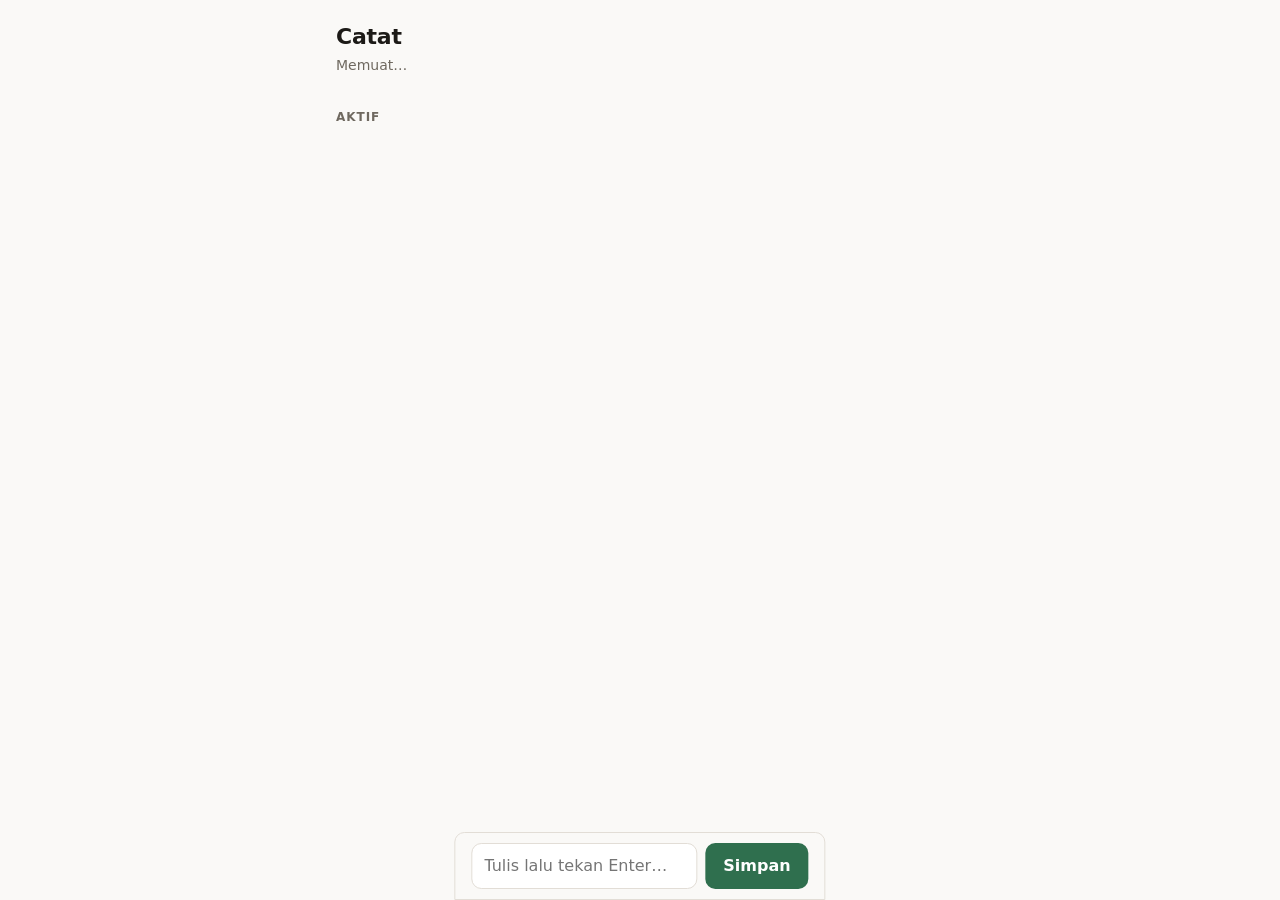
==== index.html @ 693eeb25 "Add files via upload" ====
<!DOCTYPE html>
<html lang="id">
<head>
  <meta charset="utf-8">
  <!-- viewport-fit=cover: agar tampilan penuh di HP dengan poni/layar melengkung -->
  <meta name="viewport" content="width=device-width, initial-scale=1, viewport-fit=cover">
  <!-- memberi tahu browser aplikasi ini punya versi terang dan gelap -->
  <meta name="color-scheme" content="light dark">
  <title>Catat</title>
  <link rel="stylesheet" href="styles.css">
</head>
<body>

  <header class="bilah-atas">
    <h1 class="merek">Catat</h1>
    <p class="ringkasan" id="ringkasan">Memuat…</p>
  </header>

  <main class="isi">
    <!-- Pesan kesalahan. role="alert" agar dibacakan pembaca layar. -->
    <div class="kesalahan" id="pesan-kesalahan" role="alert" hidden></div>

    <!--
      Kerangka layar. Tahap 1 hanya punya satu layar.
      Layar berikutnya (Tangkap Cepat, Pilah Cepat, Dashboard) akan
      ditambahkan sebagai <section class="layar"> lain lalu
      ditampilkan/disembunyikan, sesuai §7.2 PRD.
    -->
    <section class="layar" id="layar-daftar" data-layar="daftar">

      <h2 class="judul-bagian">Aktif</h2>
      <ul class="daftar" id="daftar-aktif"></ul>
      <p class="kosong" id="kosong-aktif" hidden>
        Belum ada apa-apa. Tulis sesuatu di kotak bawah lalu tekan Enter.
      </p>

      <div id="bagian-selesai" hidden>
        <h2 class="judul-bagian">Selesai</h2>
        <ul class="daftar daftar--selesai" id="daftar-selesai"></ul>
        <p class="kosong" id="kosong-selesai" hidden>Belum ada yang selesai.</p>
      </div>

    </section>
  </main>

  <!-- Kotak capture menempel di bawah layar agar selalu terjangkau ibu jari (§7.3) -->
  <form class="kotak-capture" id="form-capture" autocomplete="off">
    <label class="hanya-pembaca-layar" for="input-capture">Tulis tugas baru</label>
    <input
      id="input-capture"
      type="text"
      placeholder="Tulis lalu tekan Enter…"
      enterkeyhint="done"
      autocapitalize="sentences"
      autocorrect="on"
      spellcheck="true">
    <button type="submit" class="tombol-simpan" aria-label="Simpan item">Simpan</button>
  </form>

  <script src="js/db.js"></script>
  <script src="js/app.js"></script>
</body>
</html>
---- styles.css ----
/* =====================================================================
   styles.css — mobile first (acuan lebar 380px), mengikuti tema OS.
   Semua warna dan ukuran dikumpulkan sebagai variabel di paling atas.
   ===================================================================== */

/* ---------- KONSTANTA TAMPILAN ---------- */
:root {
  --latar:          #faf9f7;
  --latar-kartu:    #ffffff;
  --garis:          #e2ddd6;
  --teks:           #1c1a17;
  --teks-redup:     #6f6960;
  --aksen:          #2f6f4e;
  --aksen-teks:     #ffffff;
  --bahaya-latar:   #fdecea;
  --bahaya-teks:    #8a2318;

  --sudut:          10px;
  --sentuh:         44px;   /* target sentuh minimal (§7.3) */
  --jeda:           150ms;  /* satu-satunya durasi transisi yang dipakai */
  --lebar-maks:     640px;
}

/* Versi gelap. Tanpa tombol manual — murni mengikuti pengaturan OS (§7.3). */
@media (prefers-color-scheme: dark) {
  :root {
    --latar:        #16181a;
    --latar-kartu:  #202427;
    --garis:        #33383c;
    --teks:         #e8e6e3;
    --teks-redup:   #9aa0a6;
    --aksen:        #5fb98a;
    --aksen-teks:   #10241a;
    --bahaya-latar: #3a1f1c;
    --bahaya-teks:  #f3b4ad;
  }
}

* { box-sizing: border-box; }

body {
  margin: 0;
  background: var(--latar);
  color: var(--teks);
  font-family: system-ui, -apple-system, "Segoe UI", Roboto, sans-serif;
  font-size: 16px;          /* di bawah 16px, iOS ikut memperbesar halaman saat mengetik */
  line-height: 1.5;
  /* ruang bawah agar isi terakhir tidak tertutup kotak capture */
  padding-bottom: calc(96px + env(safe-area-inset-bottom));
}

/* ---------- BILAH ATAS ---------- */
.bilah-atas {
  max-width: var(--lebar-maks);
  margin: 0 auto;
  padding: 20px 16px 12px;
}

.merek {
  margin: 0;
  font-size: 22px;
  letter-spacing: -0.01em;
}

.ringkasan {
  margin: 2px 0 0;
  font-size: 14px;
  color: var(--teks-redup);
}

/* ---------- ISI ---------- */
.isi {
  max-width: var(--lebar-maks);
  margin: 0 auto;
  padding: 0 16px;
}

.judul-bagian {
  margin: 20px 0 8px;
  font-size: 12px;
  font-weight: 600;
  letter-spacing: 0.08em;
  text-transform: uppercase;
  color: var(--teks-redup);
}

.kosong {
  margin: 4px 0;
  font-size: 14px;
  color: var(--teks-redup);
}

/* ---------- DAFTAR ---------- */
.daftar {
  list-style: none;
  margin: 0;
  padding: 0;
}

.baris {
  display: flex;
  align-items: center;
  gap: 12px;
  min-height: var(--sentuh);
  padding: 10px 12px;
  margin-bottom: 8px;
  background: var(--latar-kartu);
  border: 1px solid var(--garis);
  border-radius: var(--sudut);
}

.judul-baris {
  flex: 1;
  overflow-wrap: anywhere;   /* teks panjang tanpa spasi tidak merusak tata letak */
}

.baris--selesai .judul-baris {
  color: var(--teks-redup);
  text-decoration: line-through;
}

/* Lingkaran centang. Terlihat kecil, tapi area sentuhnya diperluas
   lewat ::before di bawah agar tetap memenuhi 44px. */
.kotak-centang {
  position: relative;
  flex: 0 0 auto;
  display: grid;
  place-items: center;
  width: 26px;
  height: 26px;
  padding: 0;
  background: transparent;
  border: 2px solid var(--garis);
  border-radius: 50%;
  color: var(--aksen);
  font-size: 15px;
  line-height: 1;
  cursor: pointer;
  transition: border-color var(--jeda) ease;
}

/* Area sentuh tak terlihat, meluas 9px ke segala arah (26 + 18 = 44px) */
.kotak-centang::before {
  content: "";
  position: absolute;
  inset: -9px;
}

.kotak-centang:hover { border-color: var(--aksen); }
.baris--selesai .kotak-centang { border-color: var(--aksen); }

/* ---------- PESAN KESALAHAN ---------- */
.kesalahan {
  margin: 12px 0 0;
  padding: 12px 14px;
  background: var(--bahaya-latar);
  color: var(--bahaya-teks);
  border-radius: var(--sudut);
  font-size: 14px;
}

/* ---------- KOTAK CAPTURE (menempel di bawah) ---------- */
.kotak-capture {
  position: fixed;
  left: 0;
  right: 0;
  bottom: 0;
  display: flex;
  gap: 8px;
  padding: 10px 16px calc(10px + env(safe-area-inset-bottom));
  background: var(--latar);
  border-top: 1px solid var(--garis);
}

/* Pada layar lebar, kotak capture ikut dibatasi lebarnya */
.kotak-capture > * { min-width: 0; }
@media (min-width: 672px) {
  .kotak-capture {
    max-width: var(--lebar-maks);
    left: 50%;
    right: auto;
    transform: translateX(-50%);
    border: 1px solid var(--garis);
    border-radius: var(--sudut) var(--sudut) 0 0;
  }
}

#input-capture {
  flex: 1;
  min-height: var(--sentuh);
  padding: 10px 12px;
  background: var(--latar-kartu);
  color: var(--teks);
  border: 1px solid var(--garis);
  border-radius: var(--sudut);
  font: inherit;
}

#input-capture:focus {
  outline: 2px solid var(--aksen);
  outline-offset: 1px;
}

.tombol-simpan {
  flex: 0 0 auto;
  min-height: var(--sentuh);
  padding: 0 18px;
  background: var(--aksen);
  color: var(--aksen-teks);
  border: 0;
  border-radius: var(--sudut);
  font: inherit;
  font-weight: 600;
  cursor: pointer;
  transition: opacity var(--jeda) ease;
}

.tombol-simpan:active { opacity: 0.8; }

/* ---------- AKSESIBILITAS ---------- */
/* Teks yang hanya dibacakan pembaca layar, tidak terlihat di layar */
.hanya-pembaca-layar {
  position: absolute;
  width: 1px; height: 1px;
  padding: 0; margin: -1px;
  overflow: hidden;
  clip: rect(0 0 0 0);
  white-space: nowrap;
  border: 0;
}

:focus-visible {
  outline: 2px solid var(--aksen);
  outline-offset: 2px;
}
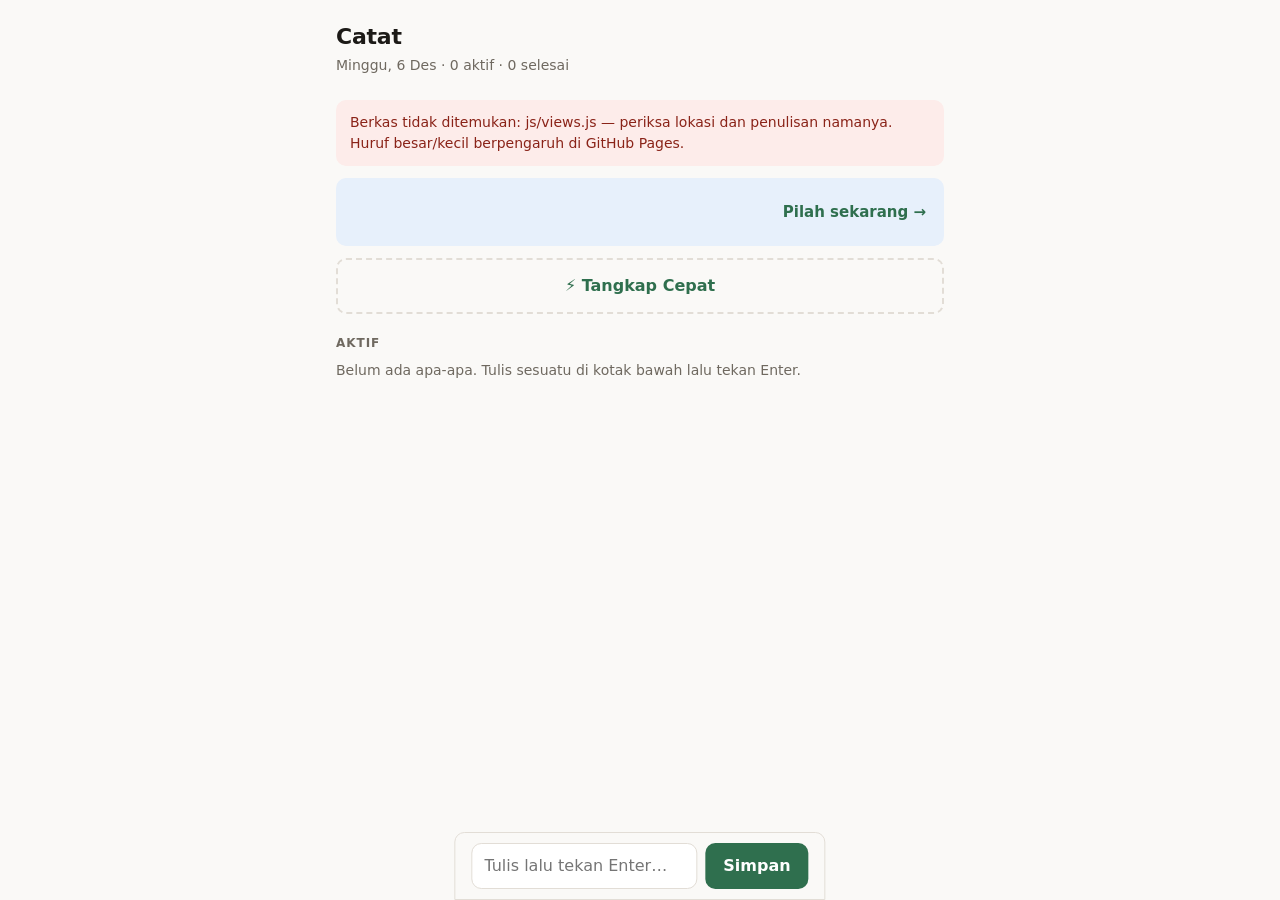
==== commit 12b22517: "Add files via upload" ====
--- a/index.html
+++ b/index.html
@@ -28,6 +28,18 @@
     -->
     <section class="layar" id="layar-daftar" data-layar="daftar">
 
+      <!-- Banner antrean pilah (§5.1 a2). Ditaruh paling atas karena selama
+           antrean belum kosong, daftar di bawahnya belum utuh. -->
+      <div class="banner-pilah" id="banner-pilah" hidden>
+        <span id="teks-banner-pilah"></span>
+        <button type="button" class="tombol-teks" data-aksi="buka-pilah">Pilah sekarang →</button>
+      </div>
+
+      <!-- Pintu masuk ke layar Tangkap Cepat (§4.3) -->
+      <button type="button" class="tombol-tangkap" data-aksi="buka-tangkap">
+        ⚡ Tangkap Cepat
+      </button>
+
       <h2 class="judul-bagian">Aktif</h2>
       <ul class="daftar" id="daftar-aktif"></ul>
       <p class="kosong" id="kosong-aktif" hidden>
@@ -41,7 +53,101 @@
       </div>
 
     </section>
+
+    <!-- ================= LAYAR TANGKAP CEPAT (§4.3) =================
+         Sengaja hampir kosong: tidak ada menu, filter, atau daftar.
+         Di lapangan, kecepatan mengalahkan kerapian. -->
+    <section class="layar" id="layar-tangkap" data-layar="tangkap" hidden>
+      <div class="baris-layar">
+        <button type="button" class="tombol-teks" data-aksi="ke-daftar">← Kembali</button>
+      </div>
+
+      <!--
+        <textarea>, bukan <input>, agar hasil dikte yang panjang terlihat penuh.
+        autocapitalize/autocorrect/spellcheck dinyalakan supaya tombol mikrofon
+        bawaan papan ketik bekerja senormal mungkin. TIDAK ada Web Speech API
+        di sini — lihat §7.1.
+      -->
+      <textarea
+        id="teks-tangkap"
+        class="area-tangkap"
+        rows="6"
+        placeholder="Tulis atau tekan tombol mikrofon di papan ketik…"
+        autocapitalize="sentences"
+        autocorrect="on"
+        spellcheck="true"
+        aria-label="Tangkapan cepat"></textarea>
+
+      <button type="button" class="tombol-besar" data-aksi="simpan-tangkap">SIMPAN</button>
+      <button type="button" class="tombol-besar tombol-besar--sekunder" data-aksi="simpan-lagi">
+        Simpan &amp; tambah lagi
+      </button>
+    </section>
+
+    <!-- ================= LAYAR PILAH CEPAT (§4.3) =================
+         Satu item per layar. Semua pilihan berupa tombol besar,
+         bukan dropdown atau date picker. Target: < 5 detik per item. -->
+    <section class="layar" id="layar-pilah" data-layar="pilah" hidden>
+      <div class="baris-layar">
+        <button type="button" class="tombol-teks" data-aksi="ke-daftar">← Kembali</button>
+        <span class="ringkasan" id="sisa-pilah"></span>
+      </div>
+
+      <div id="isi-pilah" hidden>
+        <!-- Judul bisa diedit langsung — hasil dikte sering perlu dirapikan -->
+        <textarea
+          id="judul-pilah"
+          class="judul-pilah"
+          rows="2"
+          autocapitalize="sentences"
+          autocorrect="on"
+          spellcheck="true"
+          aria-label="Judul item"></textarea>
+
+        <p class="tanya">Ini apa?</p>
+        <div class="grup-tombol" id="grup-tipe" data-grup="tipe" role="group" aria-label="Jenis item">
+          <button type="button" class="pilihan" data-nilai="task">Tugas</button>
+          <button type="button" class="pilihan" data-nilai="note">Catatan</button>
+          <button type="button" class="pilihan" data-nilai="event">Agenda</button>
+        </div>
+
+        <p class="tanya">Seberapa penting?</p>
+        <div class="grup-tombol" id="grup-prioritas" data-grup="prioritas" role="group" aria-label="Prioritas">
+          <button type="button" class="pilihan" data-nilai="1">!1</button>
+          <button type="button" class="pilihan" data-nilai="2">!2</button>
+          <button type="button" class="pilihan" data-nilai="3">!3</button>
+        </div>
+
+        <div id="bagian-kapan">
+          <p class="tanya">Kapan?</p>
+          <div class="grup-tombol" id="grup-kapan" data-grup="kapan" role="group" aria-label="Kapan">
+            <button type="button" class="pilihan" data-nilai="hari-ini">Hari ini</button>
+            <button type="button" class="pilihan" data-nilai="besok">Besok</button>
+            <button type="button" class="pilihan" data-nilai="minggu">Minggu</button>
+            <button type="button" class="pilihan" data-nilai="nanti">Nanti</button>
+          </div>
+        </div>
+
+        <p class="tanya">Konteks</p>
+        <div class="grup-tombol" id="grup-konteks" data-grup="konteks" role="group" aria-label="Konteks">
+          <button type="button" class="pilihan" data-nilai="kerja">Kerja</button>
+          <button type="button" class="pilihan" data-nilai="pribadi">Pribadi</button>
+        </div>
+
+        <div class="aksi-pilah">
+          <button type="button" class="tombol-besar" data-aksi="simpan-pilah">Simpan</button>
+          <button type="button" class="tombol-besar tombol-besar--bahaya" data-aksi="hapus-pilah">Hapus</button>
+        </div>
+      </div>
+
+      <p class="kosong" id="pilah-kosong" hidden>
+        Antrean kosong. Semua tangkapan sudah dipilah.
+      </p>
+    </section>
   </main>
+
+  <!-- Pemberitahuan singkat yang hilang sendiri setelah 2 detik -->
+  <div class="toast" id="toast" role="status" hidden></div>
 
   <!-- Kotak capture menempel di bawah layar agar selalu terjangkau ibu jari (§7.3) -->
   <form class="kotak-capture" id="form-capture" autocomplete="off">
@@ -57,7 +163,63 @@
     <button type="submit" class="tombol-simpan" aria-label="Simpan item">Simpan</button>
   </form>
 
+  <!--
+    ===== PENAMPIL KESALAHAN DARURAT =====
+    Ditulis langsung di sini (bukan di berkas js/) supaya tetap berjalan
+    meskipun berkas di folder js/ gagal dimuat. Tanpa ini, kegagalan
+    memuat berkas hanya terlihat sebagai layar diam tanpa keterangan —
+    sulit didiagnosis di HP yang tidak punya alat pengembang.
+  -->
+  <script>
+  (function () {
+    'use strict';
+
+    function tampilkan(pesan) {
+      var kotak = document.getElementById('pesan-kesalahan');
+      if (!kotak) return;
+      kotak.textContent = pesan;
+      kotak.hidden = false;
+    }
+
+    // Menangkap berkas yang gagal dimuat (404).
+    // Argumen ketiga `true` (fase capture) wajib: kegagalan memuat
+    // <script src="..."> tidak menggelembung naik ke window.
+    window.addEventListener('error', function (ev) {
+      if (ev.target && ev.target.tagName === 'SCRIPT') {
+        tampilkan(
+          'Berkas tidak ditemukan: ' + ev.target.getAttribute('src') +
+          ' — periksa lokasi dan penulisan namanya. Huruf besar/kecil berpengaruh di GitHub Pages.'
+        );
+      } else if (ev.message) {
+        tampilkan('Kesalahan kode: ' + ev.message +
+          ' (' + String(ev.filename || '').split('/').pop() + ' baris ' + ev.lineno + ')');
+      }
+    }, true);
+
+    // Menangkap kegagalan yang terjadi di dalam Promise.
+    window.addEventListener('unhandledrejection', function (ev) {
+      var sebab = ev.reason;
+      tampilkan('Kesalahan: ' + ((sebab && sebab.message) ? sebab.message : String(sebab)));
+    });
+
+    // Jaring pengaman terakhir: kalau setelah 2 detik ringkasan masih
+    // bertuliskan "Memuat…", berarti app.js tidak pernah berjalan.
+    window.addEventListener('load', function () {
+      setTimeout(function () {
+        var ringkasan = document.getElementById('ringkasan');
+        if (ringkasan && ringkasan.textContent.indexOf('Memuat') === 0) {
+          tampilkan(
+            'Aplikasi tidak berjalan: js/app.js tidak termuat. ' +
+            'Buka alamat halaman ini diikuti /js/app.js untuk memeriksa apakah berkasnya ada.'
+          );
+        }
+      }, 2000);
+    });
+  })();
+  </script>
+
   <script src="js/db.js"></script>
+  <script src="js/views.js"></script>
   <script src="js/app.js"></script>
 </body>
 </html>
--- a/styles.css
+++ b/styles.css
@@ -233,3 +233,206 @@
   outline: 2px solid var(--aksen);
   outline-offset: 2px;
 }
+
+/* =====================================================================
+   TAHAP 2 — Tangkap Cepat & Pilah Cepat
+   ===================================================================== */
+
+:root {
+  --tombol-besar:   56px;   /* tinggi minimal tombol utama (§4.3) */
+  --info-latar:     #e7f0fb;
+  --info-teks:      #1c4e8a;
+}
+
+@media (prefers-color-scheme: dark) {
+  :root {
+    --info-latar:   #1b2c40;
+    --info-teks:    #a8c8ee;
+  }
+}
+
+/* Saat berada di layar selain daftar, kotak capture bawah disembunyikan,
+   jadi ruang kosong di bawah halaman tidak diperlukan lagi. */
+body.tanpa-capture { padding-bottom: 24px; }
+
+/* ---------- BANNER ANTREAN PILAH ---------- */
+.banner-pilah {
+  display: flex;
+  align-items: center;
+  justify-content: space-between;
+  gap: 12px;
+  margin-top: 12px;
+  padding: 12px 14px;
+  background: var(--info-latar);
+  color: var(--info-teks);
+  border-radius: var(--sudut);
+  font-size: 15px;
+}
+
+/* ---------- TOMBOL ---------- */
+.tombol-tangkap {
+  display: block;
+  width: 100%;
+  min-height: var(--tombol-besar);
+  margin-top: 12px;
+  background: transparent;
+  color: var(--aksen);
+  border: 2px dashed var(--garis);
+  border-radius: var(--sudut);
+  font: inherit;
+  font-weight: 600;
+  cursor: pointer;
+  transition: border-color var(--jeda) ease;
+}
+
+.tombol-tangkap:hover { border-color: var(--aksen); }
+
+.tombol-besar {
+  display: block;
+  width: 100%;
+  min-height: var(--tombol-besar);
+  margin-top: 12px;
+  padding: 0 16px;
+  background: var(--aksen);
+  color: var(--aksen-teks);
+  border: 0;
+  border-radius: var(--sudut);
+  font: inherit;
+  font-size: 17px;
+  font-weight: 600;
+  cursor: pointer;
+  transition: opacity var(--jeda) ease;
+}
+
+.tombol-besar:active { opacity: 0.8; }
+
+.tombol-besar--sekunder {
+  background: transparent;
+  color: var(--aksen);
+  border: 1px solid var(--garis);
+}
+
+.tombol-besar--bahaya {
+  background: transparent;
+  color: var(--bahaya-teks);
+  border: 1px solid var(--garis);
+}
+
+/* Tombol berupa teks saja, untuk navigasi ringan */
+.tombol-teks {
+  min-height: var(--sentuh);
+  padding: 0 4px;
+  background: none;
+  border: 0;
+  color: var(--aksen);
+  font: inherit;
+  font-weight: 600;
+  cursor: pointer;
+}
+
+.baris-layar {
+  display: flex;
+  align-items: center;
+  justify-content: space-between;
+  gap: 12px;
+  margin-bottom: 8px;
+}
+
+/* ---------- LAYAR TANGKAP CEPAT ---------- */
+.area-tangkap,
+.judul-pilah {
+  display: block;
+  width: 100%;
+  padding: 12px;
+  background: var(--latar-kartu);
+  color: var(--teks);
+  border: 1px solid var(--garis);
+  border-radius: var(--sudut);
+  font: inherit;
+  line-height: 1.5;
+  resize: vertical;
+}
+
+.area-tangkap { font-size: 17px; }
+
+.area-tangkap:focus,
+.judul-pilah:focus {
+  outline: 2px solid var(--aksen);
+  outline-offset: 1px;
+}
+
+/* ---------- LAYAR PILAH CEPAT ---------- */
+.judul-pilah {
+  margin-bottom: 4px;
+  font-size: 18px;
+  font-weight: 600;
+}
+
+.tanya {
+  margin: 18px 0 8px;
+  font-size: 13px;
+  font-weight: 600;
+  letter-spacing: 0.04em;
+  text-transform: uppercase;
+  color: var(--teks-redup);
+}
+
+/* Tombol pilihan dibagi rata selebar layar agar mudah diketuk ibu jari */
+.grup-tombol {
+  display: flex;
+  gap: 8px;
+}
+
+.pilihan {
+  flex: 1;
+  min-height: var(--sentuh);
+  padding: 0 4px;
+  background: var(--latar-kartu);
+  color: var(--teks);
+  border: 1px solid var(--garis);
+  border-radius: var(--sudut);
+  font: inherit;
+  cursor: pointer;
+  transition: background var(--jeda) ease, border-color var(--jeda) ease;
+}
+
+.pilihan--aktif {
+  background: var(--aksen);
+  color: var(--aksen-teks);
+  border-color: var(--aksen);
+  font-weight: 600;
+}
+
+/* Dipakai saat "Kapan?" dimatikan karena jenisnya Catatan */
+.tidak-aktif {
+  opacity: 0.4;
+  pointer-events: none;
+}
+
+.aksi-pilah { margin-top: 24px; }
+
+/* ---------- PENANDA & TOAST ---------- */
+.tanda-belum-dipilah {
+  flex: 0 0 auto;
+  padding: 2px 8px;
+  background: var(--info-latar);
+  color: var(--info-teks);
+  border-radius: 999px;
+  font-size: 11px;
+  white-space: nowrap;
+}
+
+.toast {
+  position: fixed;
+  left: 50%;
+  bottom: calc(84px + env(safe-area-inset-bottom));
+  transform: translateX(-50%);
+  z-index: 10;
+  max-width: calc(100vw - 32px);
+  padding: 12px 18px;
+  background: var(--teks);
+  color: var(--latar);
+  border-radius: 999px;
+  font-size: 14px;
+  text-align: center;
+}
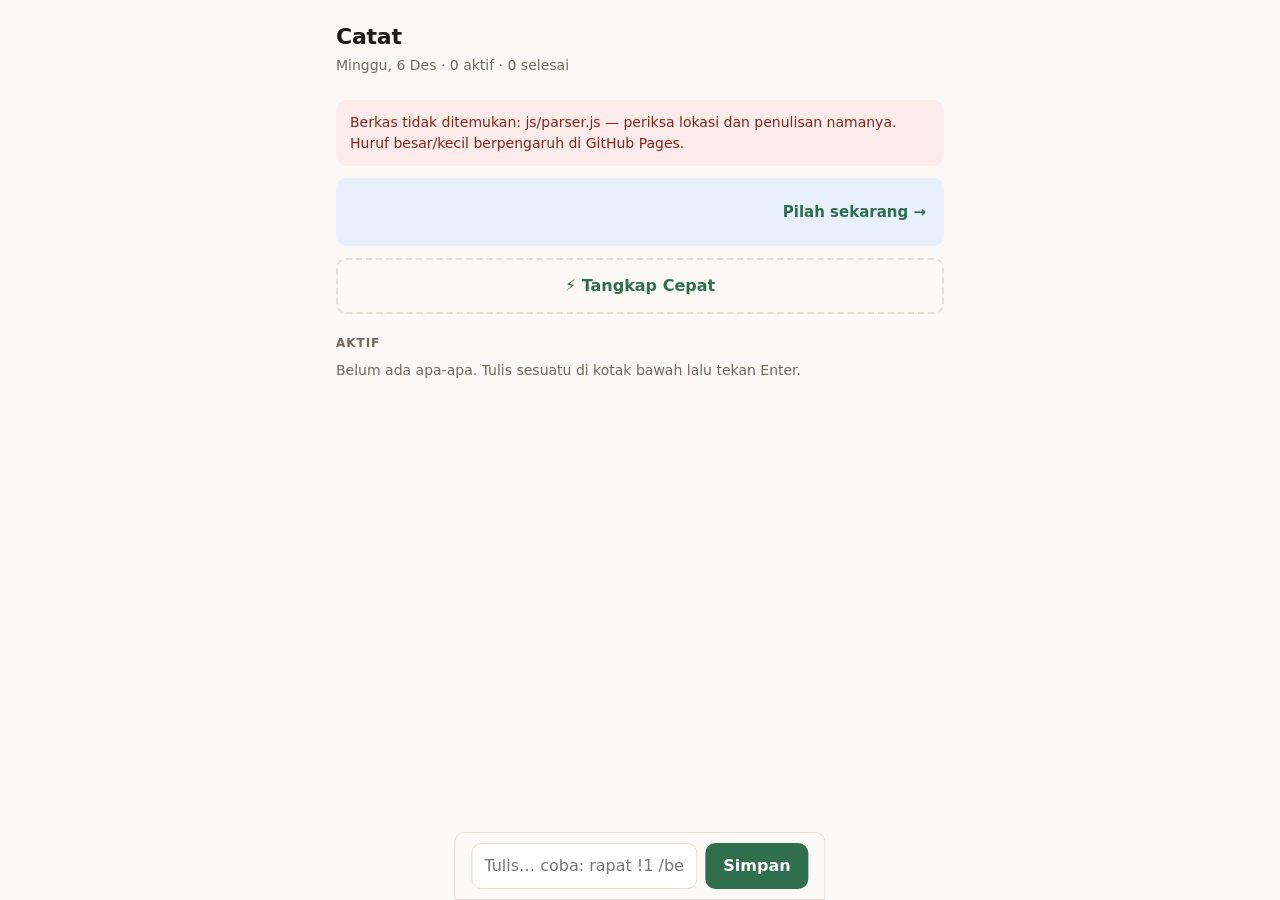
==== commit a3c58084: "Add files via upload" ====
--- a/index.html
+++ b/index.html
@@ -90,6 +90,7 @@
     <section class="layar" id="layar-pilah" data-layar="pilah" hidden>
       <div class="baris-layar">
         <button type="button" class="tombol-teks" data-aksi="ke-daftar">← Kembali</button>
+        <span class="ringkasan" id="judul-kartu"></span>
         <span class="ringkasan" id="sisa-pilah"></span>
       </div>
 
@@ -104,6 +105,21 @@
           spellcheck="true"
           aria-label="Judul item"></textarea>
 
+        <!-- Kolom isi panjang. Disembunyikan saat memilah supaya
+             target "< 5 detik per item" (§4.3) tidak terganggu. -->
+        <div id="bagian-isi" hidden>
+          <p class="tanya">Isi / catatan</p>
+          <textarea
+            id="isi-item"
+            class="area-isi"
+            rows="5"
+            placeholder="Tulis isi selengkapnya di sini…"
+            autocapitalize="sentences"
+            autocorrect="on"
+            spellcheck="true"
+            aria-label="Isi catatan"></textarea>
+        </div>
+
         <p class="tanya">Ini apa?</p>
         <div class="grup-tombol" id="grup-tipe" data-grup="tipe" role="group" aria-label="Jenis item">
           <button type="button" class="pilihan" data-nilai="task">Tugas</button>
@@ -126,6 +142,10 @@
             <button type="button" class="pilihan" data-nilai="minggu">Minggu</button>
             <button type="button" class="pilihan" data-nilai="nanti">Nanti</button>
           </div>
+          <!-- Saat mengubah item lama, tidak ada tombol yang tersorot.
+               Tanggal yang berlaku ditulis di sini supaya jelas bahwa
+               ia tidak akan berubah kalau tombolnya tidak disentuh. -->
+          <p class="tanggal-berlaku" id="tanggal-berlaku" hidden></p>
         </div>
 
         <p class="tanya">Konteks</p>
@@ -151,16 +171,25 @@
 
   <!-- Kotak capture menempel di bawah layar agar selalu terjangkau ibu jari (§7.3) -->
   <form class="kotak-capture" id="form-capture" autocomplete="off">
+    <!-- Pratinjau hasil pembacaan sintaks, muncul saat mengetik (§4).
+         Tujuannya supaya sintaksnya dipelajari sambil dipakai. -->
+    <div class="pratinjau" id="pratinjau" hidden>
+      <span class="pratinjau-judul" id="pratinjau-judul"></span>
+      <span class="pratinjau-label" id="pratinjau-label"></span>
+    </div>
+
+    <div class="baris-capture">
     <label class="hanya-pembaca-layar" for="input-capture">Tulis tugas baru</label>
     <input
       id="input-capture"
       type="text"
-      placeholder="Tulis lalu tekan Enter…"
+      placeholder="Tulis… coba: rapat !1 /besok"
       enterkeyhint="done"
       autocapitalize="sentences"
       autocorrect="on"
       spellcheck="true">
     <button type="submit" class="tombol-simpan" aria-label="Simpan item">Simpan</button>
+    </div>
   </form>
 
   <!--
@@ -219,6 +248,7 @@
   </script>
 
   <script src="js/db.js"></script>
+  <script src="js/parser.js"></script>
   <script src="js/views.js"></script>
   <script src="js/app.js"></script>
 </body>
--- a/styles.css
+++ b/styles.css
@@ -37,6 +37,13 @@
 }
 
 * { box-sizing: border-box; }
+
+/* Mematikan "tarik ke bawah untuk muat ulang" dan efek pantulan di ujung
+   halaman. Tanpa ini, menggulir ke atas di layar Pilah bisa memuat ulang
+   halaman dan menghapus judul yang sedang diedit. */
+html, body {
+  overscroll-behavior-y: contain;
+}
 
 body {
   margin: 0;
@@ -166,6 +173,7 @@
   right: 0;
   bottom: 0;
   display: flex;
+  flex-direction: column;
   gap: 8px;
   padding: 10px 16px calc(10px + env(safe-area-inset-bottom));
   background: var(--latar);
@@ -363,13 +371,13 @@
 
 /* ---------- LAYAR PILAH CEPAT ---------- */
 .judul-pilah {
-  margin-bottom: 4px;
-  font-size: 18px;
+  margin-bottom: 0;
+  font-size: 17px;
   font-weight: 600;
 }
 
 .tanya {
-  margin: 18px 0 8px;
+  margin: 12px 0 6px;
   font-size: 13px;
   font-weight: 600;
   letter-spacing: 0.04em;
@@ -409,7 +417,19 @@
   pointer-events: none;
 }
 
-.aksi-pilah { margin-top: 24px; }
+ /* Simpan dan Hapus berdampingan (sesuai sketsa §4.3), bukan bertumpuk.
+    Menghemat sekitar 68px tinggi — cukup untuk membuat seluruh kartu
+    muat dalam satu layar HP tanpa perlu digulir. */
+.aksi-pilah {
+  display: flex;
+  gap: 8px;
+  margin-top: 18px;
+}
+
+.aksi-pilah .tombol-besar {
+  flex: 1;
+  margin-top: 0;
+}
 
 /* ---------- PENANDA & TOAST ---------- */
 .tanda-belum-dipilah {
@@ -436,3 +456,97 @@
   font-size: 14px;
   text-align: center;
 }
+
+
+/* ---------- PRATINJAU HASIL PEMBACAAN SINTAKS (§4) ---------- */
+.baris-capture {
+  display: flex;
+  gap: 8px;
+}
+
+.baris-capture > * { min-width: 0; }
+
+.pratinjau {
+  padding: 8px 12px;
+  background: var(--latar-kartu);
+  border: 1px solid var(--garis);
+  border-radius: var(--sudut);
+  font-size: 13px;
+  line-height: 1.4;
+}
+
+.pratinjau-judul {
+  display: block;
+  color: var(--teks);
+  font-weight: 600;
+  overflow-wrap: anywhere;
+}
+
+.pratinjau-label {
+  display: block;
+  margin-top: 2px;
+  color: var(--teks-redup);
+}
+
+/* =====================================================================
+   MODE UBAH — baris daftar yang bisa diketuk, kolom isi, keterangan tanggal
+   ===================================================================== */
+
+/* Judul di daftar kini berupa tombol. Digambar agar tetap terlihat
+   seperti teks biasa, bukan tombol. */
+.isi-baris {
+  flex: 1;
+  display: flex;
+  flex-direction: column;
+  gap: 2px;
+  min-width: 0;
+  padding: 0;
+  background: none;
+  border: 0;
+  color: inherit;
+  font: inherit;
+  text-align: left;
+  cursor: pointer;
+}
+
+.judul-baris {
+  overflow-wrap: anywhere;
+}
+
+/* Cuplikan isi catatan, dipotong maksimal dua baris */
+.cuplikan-isi {
+  display: -webkit-box;
+  -webkit-line-clamp: 2;
+  line-clamp: 2;
+  -webkit-box-orient: vertical;
+  overflow: hidden;
+  color: var(--teks-redup);
+  font-size: 13px;
+  line-height: 1.4;
+}
+
+.area-isi {
+  display: block;
+  width: 100%;
+  padding: 12px;
+  background: var(--latar-kartu);
+  color: var(--teks);
+  border: 1px solid var(--garis);
+  border-radius: var(--sudut);
+  font: inherit;
+  font-size: 15px;
+  line-height: 1.5;
+  resize: vertical;
+}
+
+.area-isi:focus {
+  outline: 2px solid var(--aksen);
+  outline-offset: 1px;
+}
+
+.tanggal-berlaku {
+  margin: 8px 0 0;
+  font-size: 13px;
+  line-height: 1.4;
+  color: var(--teks-redup);
+}
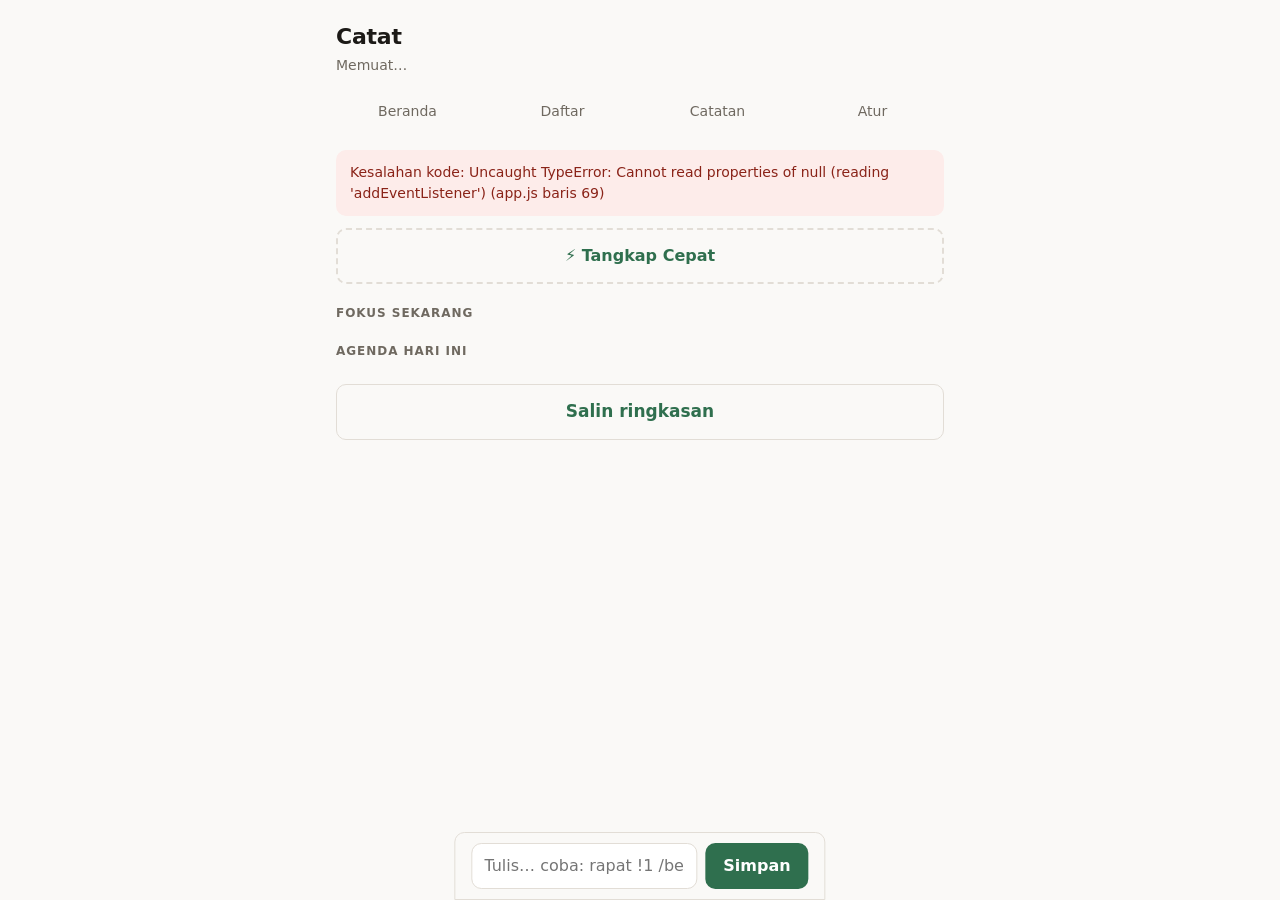
==== commit ce7eeda2: "Add files via upload" ====
--- a/index.html
+++ b/index.html
@@ -16,6 +16,13 @@
     <p class="ringkasan" id="ringkasan">Memuat…</p>
   </header>
 
+  <nav class="navigasi" id="navigasi-wadah" aria-label="Perpindahan layar">
+    <button type="button" class="tab" data-tujuan="layar-beranda">Beranda</button>
+    <button type="button" class="tab" data-tujuan="layar-daftar">Daftar</button>
+    <button type="button" class="tab" data-tujuan="layar-catatan">Catatan</button>
+    <button type="button" class="tab" data-tujuan="layar-pengaturan">Atur</button>
+  </nav>
+
   <main class="isi">
     <!-- Pesan kesalahan. role="alert" agar dibacakan pembaca layar. -->
     <div class="kesalahan" id="pesan-kesalahan" role="alert" hidden></div>
@@ -26,32 +33,177 @@
       ditambahkan sebagai <section class="layar"> lain lalu
       ditampilkan/disembunyikan, sesuai §7.2 PRD.
     -->
-    <section class="layar" id="layar-daftar" data-layar="daftar">
-
-      <!-- Banner antrean pilah (§5.1 a2). Ditaruh paling atas karena selama
-           antrean belum kosong, daftar di bawahnya belum utuh. -->
+    <!-- ================= BERANDA / DASHBOARD (§5.1) =================
+         Satu layar yang menjawab "apa yang harus dikerjakan sekarang". -->
+    <section class="layar" id="layar-beranda" data-layar="beranda">
+
+      <!-- §6 — pengingat cadangan, muncul kalau sudah lewat 7 hari -->
+      <div class="banner-backup" id="banner-backup" hidden>
+        <span id="teks-banner-backup"></span>
+        <span class="aksi-banner">
+          <button type="button" class="tombol-teks" data-aksi="ekspor">Unduh</button>
+          <button type="button" class="tombol-teks" data-aksi="tutup-banner-backup" aria-label="Tutup pengingat">✕</button>
+        </span>
+      </div>
+
+      <!-- a2 — antrean pilah, di atas segalanya karena item yang belum
+           dipilah tidak masuk perhitungan skor -->
       <div class="banner-pilah" id="banner-pilah" hidden>
         <span id="teks-banner-pilah"></span>
         <button type="button" class="tombol-teks" data-aksi="buka-pilah">Pilah sekarang →</button>
       </div>
 
-      <!-- Pintu masuk ke layar Tangkap Cepat (§4.3) -->
       <button type="button" class="tombol-tangkap" data-aksi="buka-tangkap">
         ⚡ Tangkap Cepat
       </button>
 
-      <h2 class="judul-bagian">Aktif</h2>
+      <!-- b — Fokus Sekarang, maksimal 3 kartu -->
+      <h2 class="judul-bagian">Fokus sekarang</h2>
+      <div id="fokus-sekarang"></div>
+      <p class="kosong" id="fokus-kosong" hidden>Tidak ada tugas aktif. Layar bersih.</p>
+
+      <!-- c — Agenda hari ini -->
+      <h2 class="judul-bagian">Agenda hari ini</h2>
+      <ul class="daftar" id="agenda-hari-ini"></ul>
+      <p class="kosong" id="agenda-kosong" hidden>Tidak ada agenda hari ini.</p>
+
+      <!-- d — Terlambat, hanya muncul kalau ada -->
+      <div id="bagian-terlambat" hidden>
+        <h2 class="judul-bagian judul-bagian--bahaya">Terlambat</h2>
+        <ul class="daftar" id="daftar-terlambat"></ul>
+      </div>
+
+      <!-- e — Sisa hari ini -->
+      <div id="bagian-sisa-hari-ini" hidden>
+        <h2 class="judul-bagian">Sisa hari ini</h2>
+        <ul class="daftar" id="daftar-sisa-hari-ini"></ul>
+      </div>
+
+      <!-- f — Perlu ditinjau, mencegah aplikasi jadi kuburan tugas -->
+      <div class="kotak-tinjau" id="bagian-tinjau" hidden>
+        <h2 class="judul-bagian">Perlu ditinjau</h2>
+        <ul class="daftar" id="daftar-tinjau"></ul>
+      </div>
+
+      <!-- g — Ringkasan minggu ini -->
+      <p class="ringkasan-minggu" id="ringkasan-minggu"></p>
+
+      <!-- h -->
+      <button type="button" class="tombol-besar tombol-besar--sekunder" data-aksi="salin-ringkasan">
+        Salin ringkasan
+      </button>
+    </section>
+
+    <section class="layar" id="layar-daftar" data-layar="daftar" hidden>
+
+      <!-- Filter dan pencarian (§5.3) -->
+      <div class="panel-filter">
+        <input type="search" id="cari" class="kotak-cari" placeholder="Cari judul atau isi…"
+               autocomplete="off" aria-label="Cari">
+        <div class="baris-filter">
+          <select id="filter-tipe" aria-label="Filter tipe">
+            <option value="">Semua tipe</option>
+            <option value="task">Tugas</option>
+            <option value="note">Catatan</option>
+            <option value="event">Agenda</option>
+          </select>
+          <select id="filter-konteks" aria-label="Filter konteks">
+            <option value="">Semua konteks</option>
+            <option value="kerja">Kerja</option>
+            <option value="pribadi">Pribadi</option>
+          </select>
+          <select id="filter-status" aria-label="Filter status">
+            <option value="aktif">Aktif</option>
+            <option value="selesai">Selesai</option>
+            <option value="">Semua status</option>
+          </select>
+          <select id="filter-prioritas" aria-label="Filter prioritas">
+            <option value="">Semua prioritas</option>
+            <option value="1">!1</option>
+            <option value="2">!2</option>
+            <option value="3">!3</option>
+          </select>
+          <select id="filter-waktu" aria-label="Filter rentang tanggal">
+            <option value="">Kapan saja</option>
+            <option value="terlambat">Terlambat</option>
+            <option value="hari-ini">Hari ini</option>
+            <option value="minggu">7 hari ke depan</option>
+            <option value="tanpa-tanggal">Tanpa tanggal</option>
+          </select>
+          <select id="urut" aria-label="Urutkan">
+            <option value="skor">Urut: skor</option>
+            <option value="tenggat">Urut: jatuh tempo</option>
+            <option value="diubah">Urut: terakhir diubah</option>
+          </select>
+        </div>
+        <button type="button" class="tombol-teks" data-aksi="reset-filter">Bersihkan filter</button>
+      </div>
+
+      <p class="ringkasan" id="hasil-filter"></p>
       <ul class="daftar" id="daftar-aktif"></ul>
       <p class="kosong" id="kosong-aktif" hidden>
-        Belum ada apa-apa. Tulis sesuatu di kotak bawah lalu tekan Enter.
+        Tidak ada yang cocok. Coba bersihkan filter.
       </p>
 
-      <div id="bagian-selesai" hidden>
-        <h2 class="judul-bagian">Selesai</h2>
-        <ul class="daftar daftar--selesai" id="daftar-selesai"></ul>
-        <p class="kosong" id="kosong-selesai" hidden>Belum ada yang selesai.</p>
-      </div>
-
+    </section>
+
+    <!-- ================= CATATAN & IDE (§5.4) ================= -->
+    <section class="layar" id="layar-catatan" data-layar="catatan" hidden>
+      <h2 class="judul-bagian">Catatan &amp; ide</h2>
+      <div id="kartu-catatan"></div>
+      <p class="kosong" id="catatan-kosong" hidden>
+        Belum ada catatan. Awali tangkapan dengan tanda ? untuk membuatnya.
+      </p>
+    </section>
+
+    <!-- ================= PENGATURAN (§5.5) ================= -->
+    <section class="layar" id="layar-pengaturan" data-layar="pengaturan" hidden>
+
+      <h2 class="judul-bagian">Cadangan data</h2>
+      <p class="keterangan" id="status-backup"></p>
+      <button type="button" class="tombol-besar" data-aksi="ekspor">Unduh cadangan</button>
+
+      <label class="tombol-besar tombol-besar--sekunder" for="berkas-impor">Pilih berkas cadangan…</label>
+      <input type="file" id="berkas-impor" accept="application/json,.json" class="hanya-pembaca-layar">
+
+      <div class="kotak-pratinjau-impor" id="pratinjau-impor" hidden>
+        <p id="teks-pratinjau-impor"></p>
+        <div class="aksi-pilah">
+          <button type="button" class="tombol-besar" data-aksi="impor-gabung">Gabungkan</button>
+          <button type="button" class="tombol-besar tombol-besar--bahaya" data-aksi="impor-ganti">Ganti semua</button>
+        </div>
+      </div>
+
+      <h2 class="judul-bagian">Status penyimpanan</h2>
+      <p class="keterangan" id="status-penyimpanan"></p>
+
+      <h2 class="judul-bagian">Bobot skor prioritas</h2>
+      <p class="keterangan">
+        Makin besar angkanya, makin tinggi item itu naik di Fokus Sekarang.
+        Ubah kalau urutan yang muncul terasa tidak sesuai kenyataan.
+      </p>
+      <div class="baris-bobot">
+        <label for="bobot-1">!1</label>
+        <input type="number" id="bobot-1" min="0" max="999" inputmode="numeric">
+        <label for="bobot-2">!2</label>
+        <input type="number" id="bobot-2" min="0" max="999" inputmode="numeric">
+        <label for="bobot-3">!3</label>
+        <input type="number" id="bobot-3" min="0" max="999" inputmode="numeric">
+      </div>
+      <div class="aksi-pilah">
+        <button type="button" class="tombol-besar" data-aksi="simpan-bobot">Simpan bobot</button>
+        <button type="button" class="tombol-besar tombol-besar--sekunder" data-aksi="bobot-bawaan">Kembalikan bawaan</button>
+      </div>
+
+      <h2 class="judul-bagian judul-bagian--bahaya">Hapus semua data</h2>
+      <p class="keterangan">
+        Menghapus seluruh item dari perangkat ini secara permanen.
+        Unduh cadangan dulu. Ketik HAPUS untuk mengaktifkan tombolnya.
+      </p>
+      <input type="text" id="konfirmasi-hapus" class="kotak-cari" placeholder="Ketik HAPUS" aria-label="Konfirmasi hapus">
+      <button type="button" class="tombol-besar tombol-besar--bahaya" data-aksi="hapus-semua" disabled>
+        Hapus semua data
+      </button>
     </section>
 
     <!-- ================= LAYAR TANGKAP CEPAT (§4.3) =================
@@ -248,7 +400,10 @@
   </script>
 
   <script src="js/db.js"></script>
+  <script src="js/config.js"></script>
   <script src="js/parser.js"></script>
+  <script src="js/score.js"></script>
+  <script src="js/backup.js"></script>
   <script src="js/views.js"></script>
   <script src="js/app.js"></script>
 </body>
--- a/styles.css
+++ b/styles.css
@@ -37,6 +37,14 @@
 }
 
 * { box-sizing: border-box; }
+
+/* WAJIB ADA, jangan dihapus.
+   Browser punya aturan bawaan [hidden] { display: none }, tetapi aturan
+   buatan kita seperti .kotak-capture { display: flex } punya kekuatan
+   yang sama dan SELALU menang atas aturan bawaan browser. Akibatnya
+   elemen yang disembunyikan lewat JavaScript tetap tampil di layar.
+   !important di sini memastikan hidden benar-benar menyembunyikan. */
+[hidden] { display: none !important; }
 
 /* Mematikan "tarik ke bawah untuk muat ulang" dan efek pantulan di ujung
    halaman. Tanpa ini, menggulir ke atas di layar Pilah bisa memuat ulang
@@ -261,7 +269,7 @@
 
 /* Saat berada di layar selain daftar, kotak capture bawah disembunyikan,
    jadi ruang kosong di bawah halaman tidak diperlukan lagi. */
-body.tanpa-capture { padding-bottom: 24px; }
+body.tanpa-capture { padding-bottom: calc(28px + env(safe-area-inset-bottom)); }
 
 /* ---------- BANNER ANTREAN PILAH ---------- */
 .banner-pilah {
@@ -550,3 +558,238 @@
   line-height: 1.4;
   color: var(--teks-redup);
 }
+
+/* =====================================================================
+   TAHAP 3b–5 — navigasi, dashboard, filter, catatan, pengaturan
+   ===================================================================== */
+
+:root {
+  --peringatan-latar: #fdf4dd;
+  --peringatan-teks:  #7a5806;
+}
+
+@media (prefers-color-scheme: dark) {
+  :root {
+    --peringatan-latar: #3a2f14;
+    --peringatan-teks:  #e8c877;
+  }
+}
+
+/* ---------- NAVIGASI ---------- */
+.navigasi {
+  position: sticky;
+  top: 0;
+  z-index: 5;
+  display: flex;
+  gap: 4px;
+  max-width: var(--lebar-maks);
+  margin: 0 auto;
+  padding: 4px 12px 8px;
+  background: var(--latar);
+}
+
+.tab {
+  flex: 1;
+  min-height: 38px;
+  padding: 0 6px;
+  background: transparent;
+  color: var(--teks-redup);
+  border: 1px solid transparent;
+  border-radius: var(--sudut);
+  font: inherit;
+  font-size: 14px;
+  cursor: pointer;
+}
+
+.tab--aktif {
+  background: var(--latar-kartu);
+  color: var(--teks);
+  border-color: var(--garis);
+  font-weight: 600;
+}
+
+/* ---------- DASHBOARD ---------- */
+.judul-bagian--bahaya { color: var(--bahaya-teks); }
+
+.kartu-fokus {
+  display: flex;
+  align-items: flex-start;
+  gap: 12px;
+  padding: 14px;
+  margin-bottom: 8px;
+  background: var(--latar-kartu);
+  border: 1px solid var(--garis);
+  border-left: 3px solid var(--aksen);
+  border-radius: var(--sudut);
+}
+
+.judul-kartu-fokus {
+  font-size: 16px;
+  font-weight: 600;
+  overflow-wrap: anywhere;
+}
+
+/* Alasan skor ditampilkan supaya urutannya bisa dibantah, bukan disihir */
+.alasan-skor {
+  color: var(--teks-redup);
+  font-size: 12px;
+  line-height: 1.4;
+}
+
+.kotak-tinjau {
+  margin-top: 20px;
+  padding: 12px 14px 4px;
+  background: var(--peringatan-latar);
+  border-radius: var(--sudut);
+}
+
+.kotak-tinjau .judul-bagian { margin-top: 4px; color: var(--peringatan-teks); }
+.kotak-tinjau .baris { background: transparent; border-color: transparent; }
+
+.banner-backup {
+  display: flex;
+  align-items: center;
+  justify-content: space-between;
+  gap: 12px;
+  margin-top: 12px;
+  padding: 12px 14px;
+  background: var(--peringatan-latar);
+  color: var(--peringatan-teks);
+  border-radius: var(--sudut);
+  font-size: 14px;
+}
+
+.aksi-banner { display: flex; gap: 4px; flex: 0 0 auto; }
+.banner-backup .tombol-teks { color: var(--peringatan-teks); }
+
+.ringkasan-minggu {
+  margin: 24px 0 0;
+  font-size: 14px;
+  color: var(--teks-redup);
+}
+
+/* ---------- AKSI CEPAT PER BARIS ---------- */
+.aksi-cepat {
+  flex: 0 0 auto;
+  display: flex;
+  gap: 2px;
+}
+
+.tombol-kecil {
+  min-width: 34px;
+  min-height: var(--sentuh);
+  padding: 0 4px;
+  background: transparent;
+  color: var(--teks-redup);
+  border: 0;
+  border-radius: var(--sudut);
+  font: inherit;
+  font-size: 13px;
+  cursor: pointer;
+}
+
+.tombol-kecil:hover { color: var(--aksen); }
+
+/* ---------- FILTER ---------- */
+.panel-filter { margin-top: 12px; }
+
+.kotak-cari {
+  display: block;
+  width: 100%;
+  min-height: var(--sentuh);
+  padding: 10px 12px;
+  background: var(--latar-kartu);
+  color: var(--teks);
+  border: 1px solid var(--garis);
+  border-radius: var(--sudut);
+  font: inherit;
+}
+
+.baris-filter {
+  display: flex;
+  flex-wrap: wrap;
+  gap: 6px;
+  margin-top: 8px;
+}
+
+.baris-filter select {
+  flex: 1 1 auto;
+  min-width: 44%;
+  min-height: 40px;
+  padding: 0 8px;
+  background: var(--latar-kartu);
+  color: var(--teks);
+  border: 1px solid var(--garis);
+  border-radius: var(--sudut);
+  font: inherit;
+  font-size: 14px;
+}
+
+/* ---------- CATATAN ---------- */
+.kartu-catatan {
+  padding: 14px;
+  margin-bottom: 8px;
+  background: var(--latar-kartu);
+  border: 1px solid var(--garis);
+  border-radius: var(--sudut);
+}
+
+.isi-kartu-catatan {
+  margin-top: 6px;
+  color: var(--teks-redup);
+  font-size: 14px;
+  line-height: 1.5;
+  white-space: pre-wrap;      /* baris baru dalam catatan tetap terlihat */
+  overflow-wrap: anywhere;
+}
+
+.kaki-kartu {
+  display: flex;
+  align-items: center;
+  justify-content: space-between;
+  margin-top: 10px;
+  padding-top: 8px;
+  border-top: 1px solid var(--garis);
+}
+
+/* ---------- PENGATURAN ---------- */
+.keterangan {
+  margin: 0 0 10px;
+  font-size: 14px;
+  line-height: 1.5;
+  color: var(--teks-redup);
+}
+
+.kotak-pratinjau-impor {
+  margin-top: 12px;
+  padding: 12px 14px;
+  background: var(--info-latar);
+  color: var(--info-teks);
+  border-radius: var(--sudut);
+  font-size: 14px;
+}
+
+.baris-bobot {
+  display: flex;
+  align-items: center;
+  gap: 8px;
+}
+
+.baris-bobot label { font-weight: 600; }
+
+.baris-bobot input {
+  flex: 1;
+  min-width: 0;
+  min-height: var(--sentuh);
+  padding: 0 10px;
+  background: var(--latar-kartu);
+  color: var(--teks);
+  border: 1px solid var(--garis);
+  border-radius: var(--sudut);
+  font: inherit;
+}
+
+/* Label yang berperan sebagai tombol pemilih berkas */
+label.tombol-besar { text-align: center; line-height: var(--tombol-besar); }
+
+button:disabled { opacity: 0.45; cursor: not-allowed; }
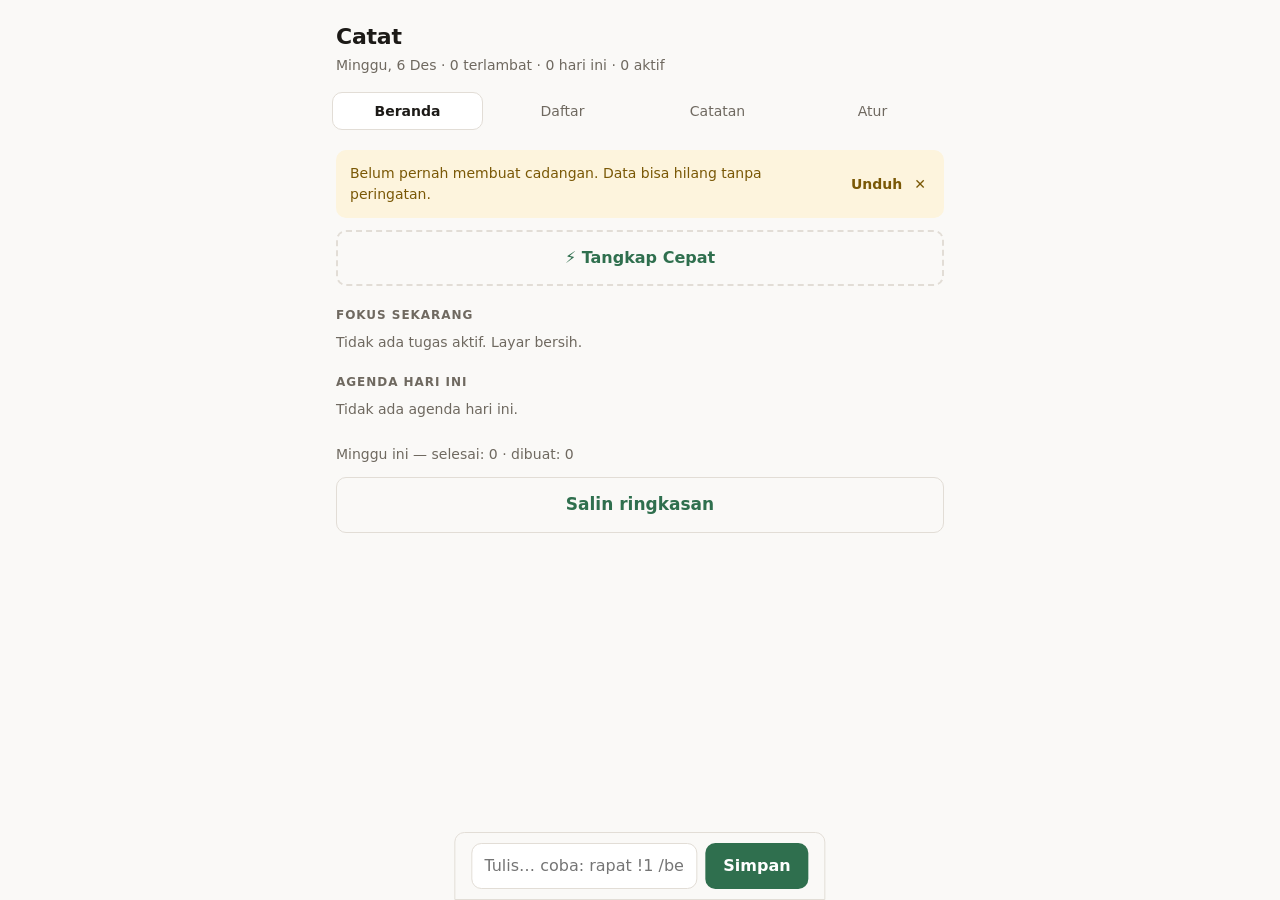
==== commit dd73cc4b: "Add files via upload" ====
--- a/index.html
+++ b/index.html
@@ -294,9 +294,16 @@
             <button type="button" class="pilihan" data-nilai="minggu">Minggu</button>
             <button type="button" class="pilihan" data-nilai="nanti">Nanti</button>
           </div>
-          <!-- Saat mengubah item lama, tidak ada tombol yang tersorot.
-               Tanggal yang berlaku ditulis di sini supaya jelas bahwa
-               ia tidak akan berubah kalau tombolnya tidak disentuh. -->
+          <!-- Hanya di mode Ubah. Tombol di atas berubah peran jadi
+               pintasan yang mengisi kolom ini; yang tersimpan selalu
+               apa yang terlihat di sini. Memungkinkan tanggal masa lalu,
+               yang tidak bisa dinyatakan oleh empat tombol itu. -->
+          <div class="baris-tanggal" id="baris-tanggal" hidden>
+            <input type="date" id="tanggal-item" aria-label="Tanggal">
+            <input type="time" id="jam-item" aria-label="Jam">
+            <button type="button" class="tombol-kecil" data-aksi="kosongkan-tanggal"
+                    aria-label="Kosongkan tanggal">✕</button>
+          </div>
           <p class="tanggal-berlaku" id="tanggal-berlaku" hidden></p>
         </div>
 
--- a/styles.css
+++ b/styles.css
@@ -793,3 +793,30 @@
 label.tombol-besar { text-align: center; line-height: var(--tombol-besar); }
 
 button:disabled { opacity: 0.45; cursor: not-allowed; }
+
+/* Pemilih tanggal & jam di kartu mode Ubah */
+.baris-tanggal {
+  display: flex;
+  gap: 6px;
+  margin-top: 8px;
+}
+
+.baris-tanggal input {
+  flex: 1;
+  min-width: 0;
+  min-height: var(--sentuh);
+  padding: 0 10px;
+  background: var(--latar-kartu);
+  color: var(--teks);
+  border: 1px solid var(--garis);
+  border-radius: var(--sudut);
+  font: inherit;
+  font-size: 15px;
+}
+
+.baris-tanggal input:focus {
+  outline: 2px solid var(--aksen);
+  outline-offset: 1px;
+}
+
+.baris-tanggal .tombol-kecil { flex: 0 0 auto; }
